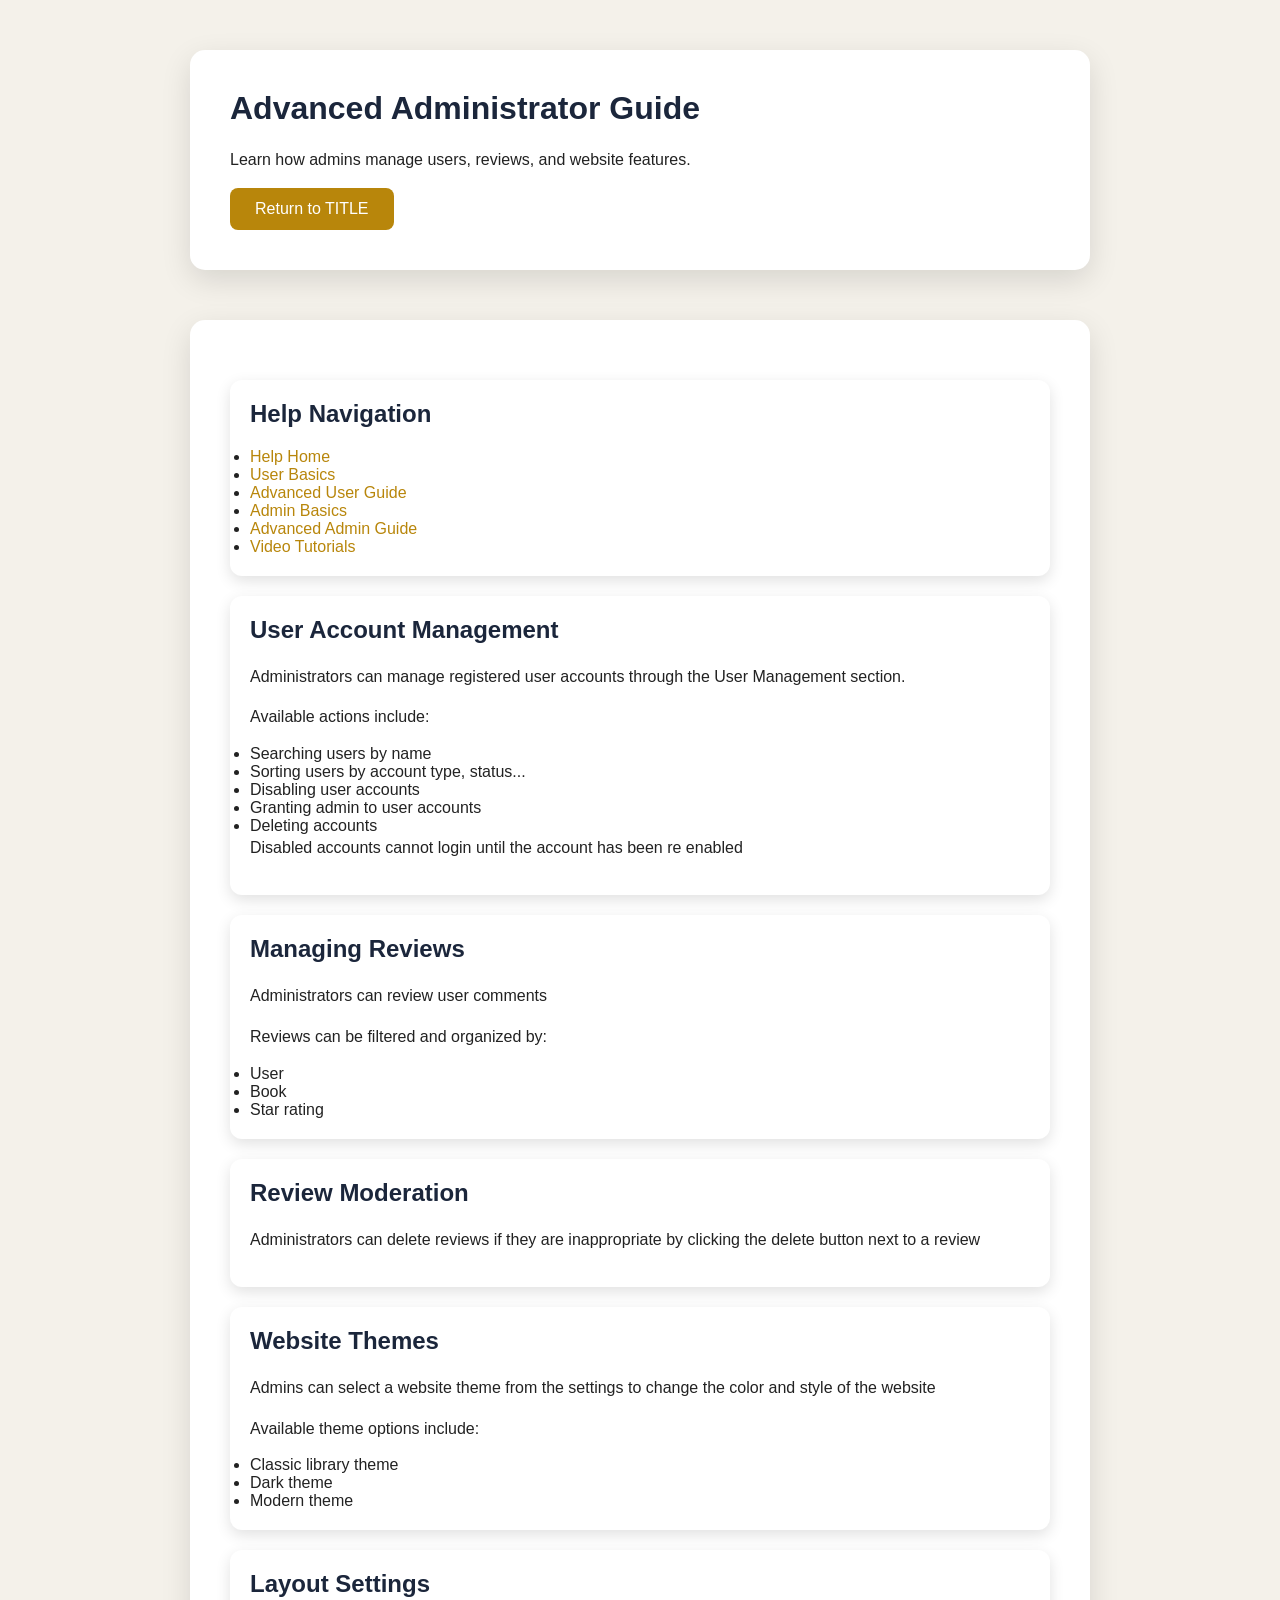
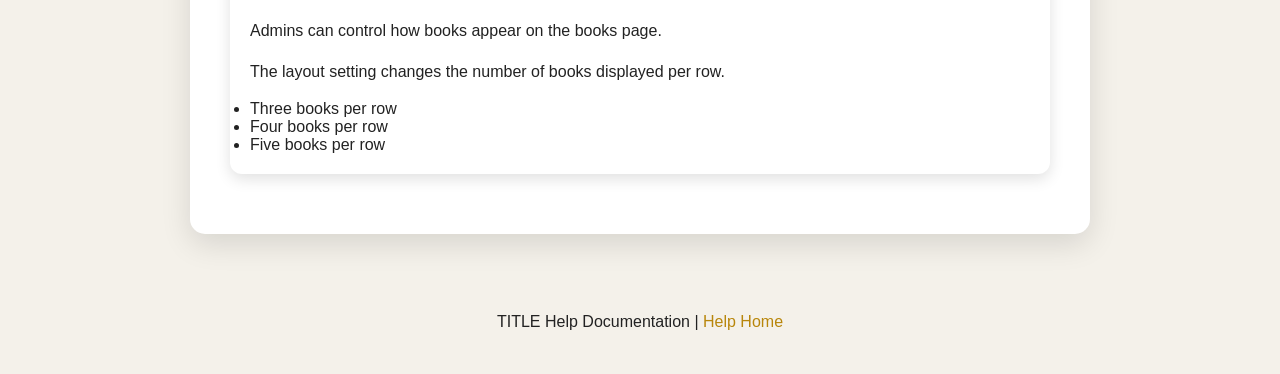
==== public_html/Project/help/admin_advanced.html @ ff069fea "update" ====
<!DOCTYPE html>
<html lang="en">

    <head>
        <meta charset="UTF-8">
        <meta name="viewport" content="width=device-width, initial-scale=1.0">
        <title>TITLE - Advanced Admin Guide</title>
        <link rel="stylesheet" href="../assets/css/style.css">
    </head>

    <body>
        <header>

            <div class="container">
                <h1> Advanced Administrator Guide </h1>
                <p> Learn how admins manage users, reviews, and website features. </p>

                <a class="button" href="../index.php"> Return to TITLE </a>

            </div>
        </header>

        <div class="container">
            <div class="card">

                <h2> Help Navigation </h2>

                <ul>
                    <li>
                        <a href="index.html"> Help Home </a>
                    </li>

                    <li>
                        <a href="user_basics.html"> User Basics </a>
                    </li>

                    <li>
                        <a href="user_advanced.html"> Advanced User Guide </a>
                    </li>

                    <li>
                        <a href="admin_basics.html"> Admin Basics </a>
                    </li>

                    <li>
                        <a href="admin_advanced.html"> Advanced Admin Guide </a>
                    </li>

                    <li>
                        <a href="video_tutorials.php"> Video Tutorials </a>
                    </li>

                </ul>
            </div>

            <div class="card">
                <h2> User Account Management </h2>

                <p>
                    Administrators can manage registered user accounts
                    through the User Management section.
                </p>

                <p> Available actions include: </p>

                <ul>
                    <li> Searching users by name </li>
                    <li> Sorting users by account type, status... </li>
                    <li> Disabling user accounts </li>
                    <li> Granting admin to user accounts</li>
                    <li> Deleting accounts</li>
                </ul>

                <p> Disabled accounts cannot login until the account has been re enabled </p>

            </div>

            <div class="card">
                <h2> Managing Reviews </h2>

                <p> Administrators can review user comments </p>

                <p> Reviews can be filtered and organized by: </p>

                <ul>
                    <li> User </li>
                    <li> Book </li>
                    <li> Star rating </li>
                </ul>

            </div>

            <div class="card">
                <h2> Review Moderation </h2>

                <p>
                    Administrators can delete reviews if they are inappropriate by clicking the
                    delete button next to a review
                </p>

            </div>

            <div class="card">
                <h2> Website Themes </h2>

                <p>
                    Admins can select a website theme from the settings to 
                    change the color and style of the website
                </p>

                <p> Available theme options include: </p>

                <ul>
                    <li> Classic library theme </li>
                    <li> Dark theme </li>
                    <li> Modern theme </li>
                </ul>

            </div>

            <div class="card">
                <h2> Layout Settings </h2>

                <p> Admins can control how books appear on the books page. </p>

                <p> The layout setting changes the number of books displayed per row. </p>

                <ul>
                    <li> Three books per row </li>
                    <li> Four books per row </li>
                    <li> Five books per row </li>
                </ul>

            </div>

        </div>

        <footer>
            <p>
                TITLE Help Documentation |
                <a href="index.html">
                    Help Home
                </a>
            </p>

        </footer>
    </body>
</html>
---- public_html/Project/assets/css/style.css ----
/* store main colors as variables so we can change them (using themes) */
:root {
    --background-color: #f4f1ea;
    --card-color: #ffffff;
    --text-color: #222222;
    --heading-color: #1b263b;
    --primary-color: #1b263b;
    --accent-color: #b8860b;
    --accent-hover: #8c6500;
    --border-color: #dddddd;
    --input-background: #ffffff;
    --shadow-color: rgba(0, 0, 0, 0.12);
}

/* reset default browser spacing */
* {
    box-sizing: border-box;
    margin: 0;
    padding: 0;
}

/* styling for the page */
html,
body {
    max-width: 100%;
    overflow-x: hidden;
}

body {
    font-family: "Segoe UI", Arial, sans-serif;
    background: var(--background-color);
    color: var(--text-color);
    min-height: 100vh;
}

/* styling for headings */
h1,
h2,
h3 {
    color: var(--heading-color);
    margin-bottom: 20px;
}

/* styling for paragraphs */
p {
    line-height: 1.6;
    margin-bottom: 15px;
}

/* styling for links */
a {
    color: var(--accent-color);
    text-decoration: none;
    transition: color 0.2s;
}

a:hover {
    color: var(--accent-hover);
}

/* styling for the main container */
.container {
    width: 90%;
    max-width: 900px;
    margin: 50px auto;
    background: var(--card-color);
    padding: 40px;
    border-radius: 15px;
    box-shadow: 0 10px 30px var(--shadow-color);
}

/* styling for the navigation bar */
.navbar {
    background: var(--primary-color);
    padding: 15px 30px;
    display: flex;
    justify-content: space-between;
    align-items: center;
}

.navbar .logo {
    color: white;
    font-size: 24px;
    font-weight: bold;
}

.navbar a {
    color: white;
    margin-left: 20px;
}

.navbar a:hover {
    color: var(--accent-color);
}

/* styling for forms */
form {
    display: flex;
    flex-direction: column;
    gap: 15px;
}

label {
    font-weight: bold;
    color: var(--heading-color);
}

input,
textarea,
select {
    padding: 12px;
    background: var(--input-background);
    color: var(--text-color);
    border: 1px solid var(--border-color);
    border-radius: 8px;
    font-size: 16px;
}

input:focus,
textarea:focus,
select:focus {
    outline: none;
    border-color: var(--accent-color);
    box-shadow: 0 0 5px var(--accent-color);
}

/* styling for buttons */
button,
.button {
    background: var(--accent-color);
    color: white;
    border: none;
    padding: 12px 25px;
    border-radius: 8px;
    font-size: 16px;
    cursor: pointer;
    transition: 0.25s;
    display: inline-block;
}

button:hover,
.button:hover {
    background: var(--accent-hover);
    transform: translateY(-2px);
}

/* styling for messages */
.error,
.success {
    padding: 12px;
    border-radius: 8px;
    margin-bottom: 15px;
}

.error {
    background: #ffe5e5;
    color: #a00000;
}

.success {
    background: #e6ffed;
    color: #087830;
}

/* styling for cards */
.card {
    background: var(--card-color);
    border-radius: 12px;
    padding: 20px;
    margin: 20px 0;
    box-shadow: 0 5px 15px var(--shadow-color);
    transition: 0.2s;
}

.card:hover {
    transform: translateY(-5px);
}

/* styling for book cover images */
.book-cover {
    width: 150px;
    height: 220px;
    object-fit: cover;
    border-radius: 8px;
}

/* styling for book grid layouts */
.book-grid {
    display: grid;
    grid-template-columns: repeat(auto-fill, minmax(220px, 1fr));
    gap: 25px;
    margin-top: 30px;
}

.book-grid-5,
.book-grid-4,
.book-grid-3 {
    display: grid;
    gap: 25px;
}

.book-grid-5 {
    grid-template-columns: repeat(5, 1fr);
}

.book-grid-4 {
    grid-template-columns: repeat(4, 1fr);
}

.book-grid-3 {
    grid-template-columns: repeat(3, 1fr);
}

/* styling for individual book cards */
.book-card {
    background: var(--card-color);
    border-radius: 12px;
    padding: 20px;
    box-shadow: 0 5px 15px var(--shadow-color);
    transition: 0.2s;
    display: flex;
    flex-direction: column;
    align-items: center;
    text-align: center;
}

.book-card:hover {
    transform: translateY(-5px);
}

.book-card .book-cover {
    margin-bottom: 15px;
}

.book-card h2 {
    font-size: 20px;
    margin-bottom: 10px;
}

.book-card p {
    margin-bottom: 8px;
}

.book-card .button {
    margin-top: auto;
    width: 100%;
}

/* styling for ratings */
.rating {
    color: var(--accent-color);
    font-size: 22px;
}

/* styling for tables */
table {
    width: 100%;
    border-collapse: collapse;
    margin-top: 20px;
}

th {
    background: var(--primary-color);
    color: white;
}

td,
th {
    padding: 12px;
    border-bottom: 1px solid var(--border-color);
}

/* styling for the footer */
footer {
    text-align: center;
    padding: 25px;
    color: var(--text-color);
}

/* styling for admin controls */
.admin-buttons {
    display: flex;
    flex-direction: column;
    gap: 10px;
}

/* styling for the help link */
.help-link {
    display: inline-block;
    margin-top: 15px;
    padding: 8px 15px;
    background: var(--primary-color);
    color: white;
    border-radius: 8px;
    font-size: 14px;
}

.help-link:hover {
    background: var(--accent-color);
    color: white;
}

/* mobile layout styling for different sizes*/
@media (max-width: 700px) {
    .book-grid-5,
    .book-grid-4,
    .book-grid-3 {
        grid-template-columns: repeat(2, 1fr);
    }
}

@media (max-width: 600px) {
    h1 {
        font-size: 28px;
    }

    h2 {
        font-size: 22px;
    }

    p {
        font-size: 15px;
    }

    .container {
        width: 95%;
        padding: 20px;
        margin: 20px auto;
        border-radius: 10px;
    }

    .navbar {
        padding: 15px;
    }

    .navbar .logo {
        font-size: 22px;
    }

    .navbar a {
        display: block;
        margin: 10px 0;
    }

    button,
    .button {
        width: 100%;
        text-align: center;
        display: block;
    }

    input,
    textarea,
    select {
        width: 100%;
        font-size: 16px;
    }

    .book-grid-5,
    .book-grid-4,
    .book-grid-3 {
        grid-template-columns: 1fr;
        gap: 20px;
    }

    .book-card {
        padding: 15px;
    }

    .book-card .book-cover {
        width: 140px;
        height: 205px;
    }

    .card {
        padding: 15px;
        margin: 15px 0;
    }

    table {
        display: block;
        overflow-x: auto;
        white-space: nowrap;
    }

    img {
        max-width: 100%;
        height: auto;
    }
}

@media (max-width: 400px) {
    .container {
        width: 98%;
        padding: 15px;
    }

    .book-card .book-cover {
        width: 120px;
        height: 180px;
    }
}
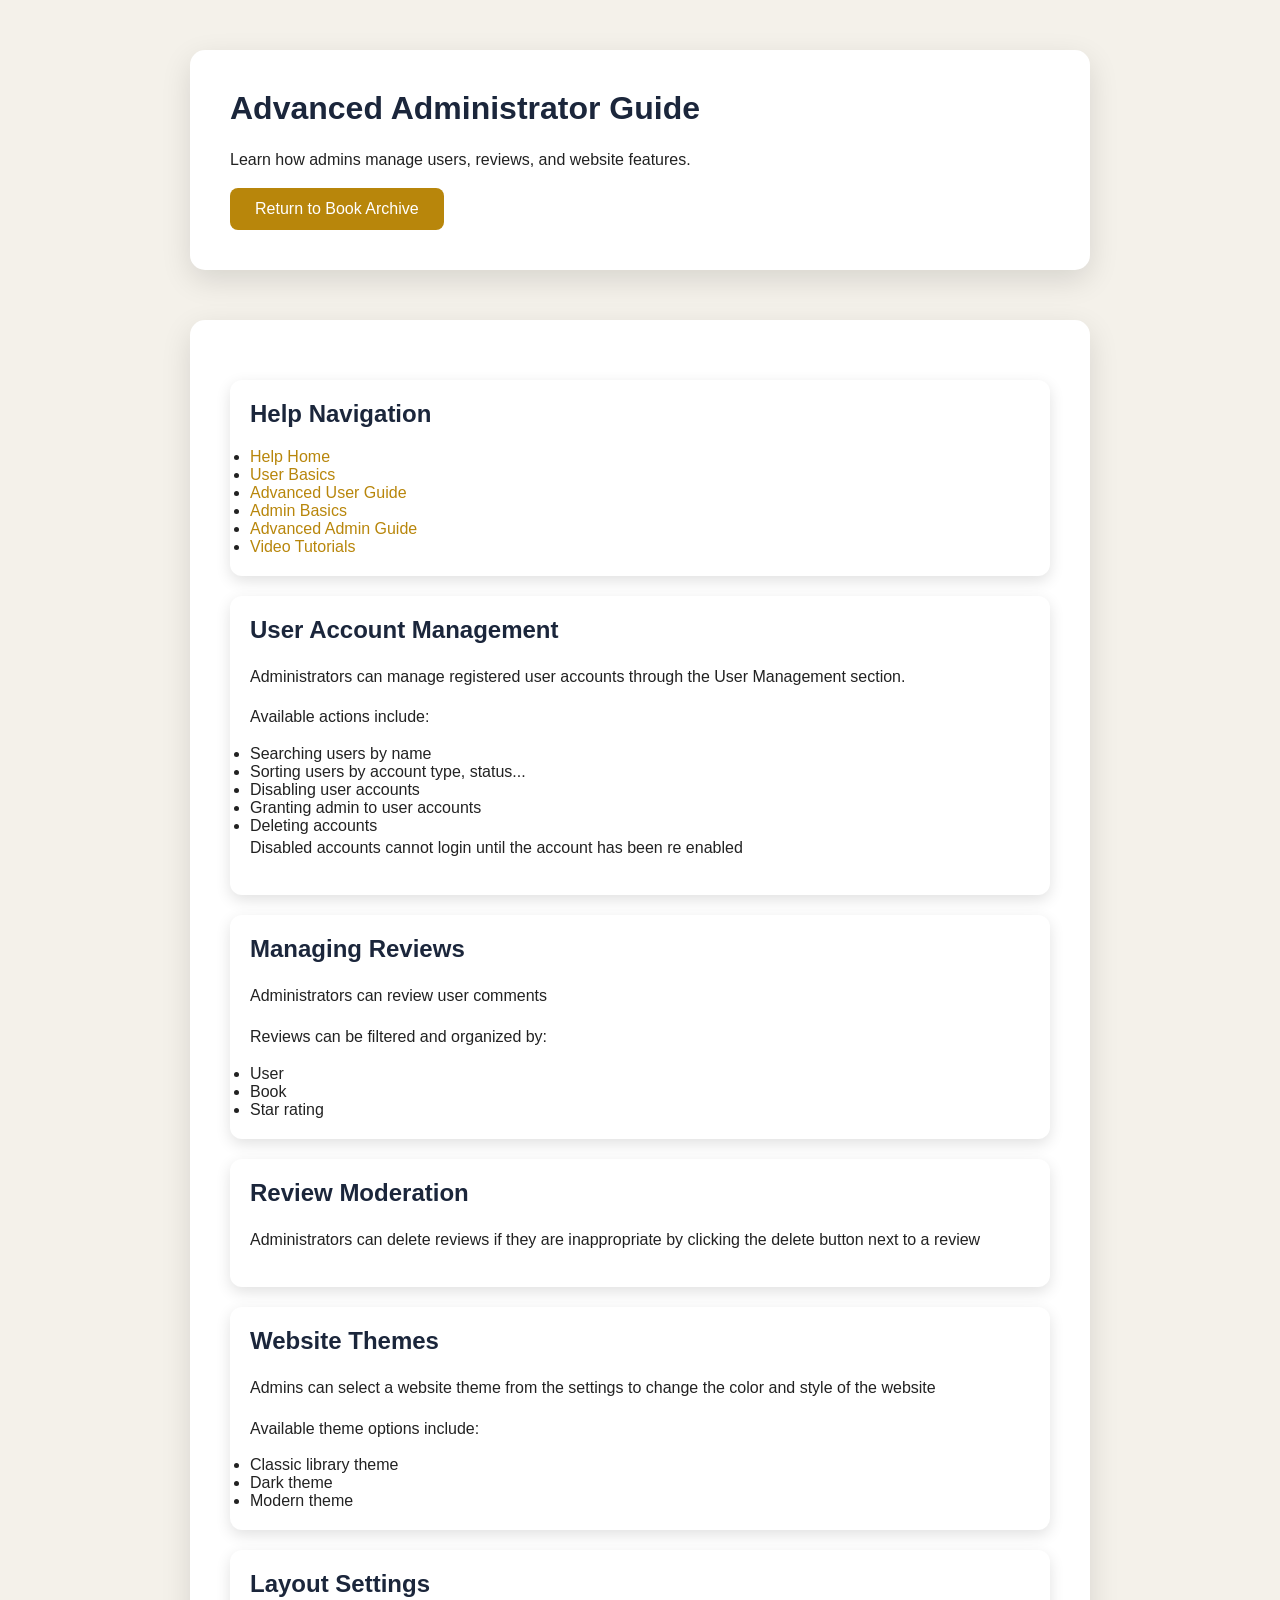
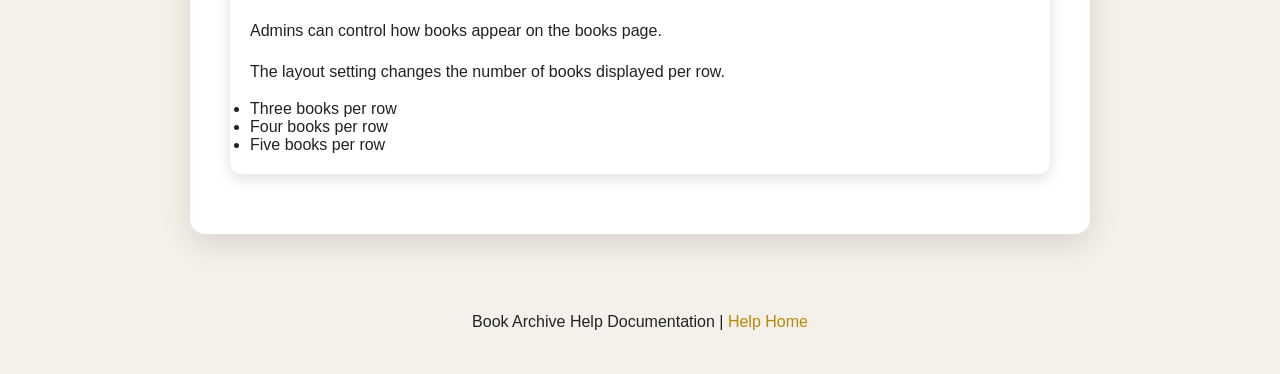
==== commit 2c14ea7f: "wrap up" ====
--- a/public_html/Project/help/admin_advanced.html
+++ b/public_html/Project/help/admin_advanced.html
@@ -4,7 +4,7 @@
     <head>
         <meta charset="UTF-8">
         <meta name="viewport" content="width=device-width, initial-scale=1.0">
-        <title>TITLE - Advanced Admin Guide</title>
+        <title>Book Archive - Advanced Admin Guide</title>
         <link rel="stylesheet" href="../assets/css/style.css">
     </head>
 
@@ -15,7 +15,7 @@
                 <h1> Advanced Administrator Guide </h1>
                 <p> Learn how admins manage users, reviews, and website features. </p>
 
-                <a class="button" href="../index.php"> Return to TITLE </a>
+                <a class="button" href="../index.php"> Return to Book Archive </a>
 
             </div>
         </header>
@@ -137,7 +137,7 @@
 
         <footer>
             <p>
-                TITLE Help Documentation |
+                Book Archive Help Documentation |
                 <a href="index.html">
                     Help Home
                 </a>
